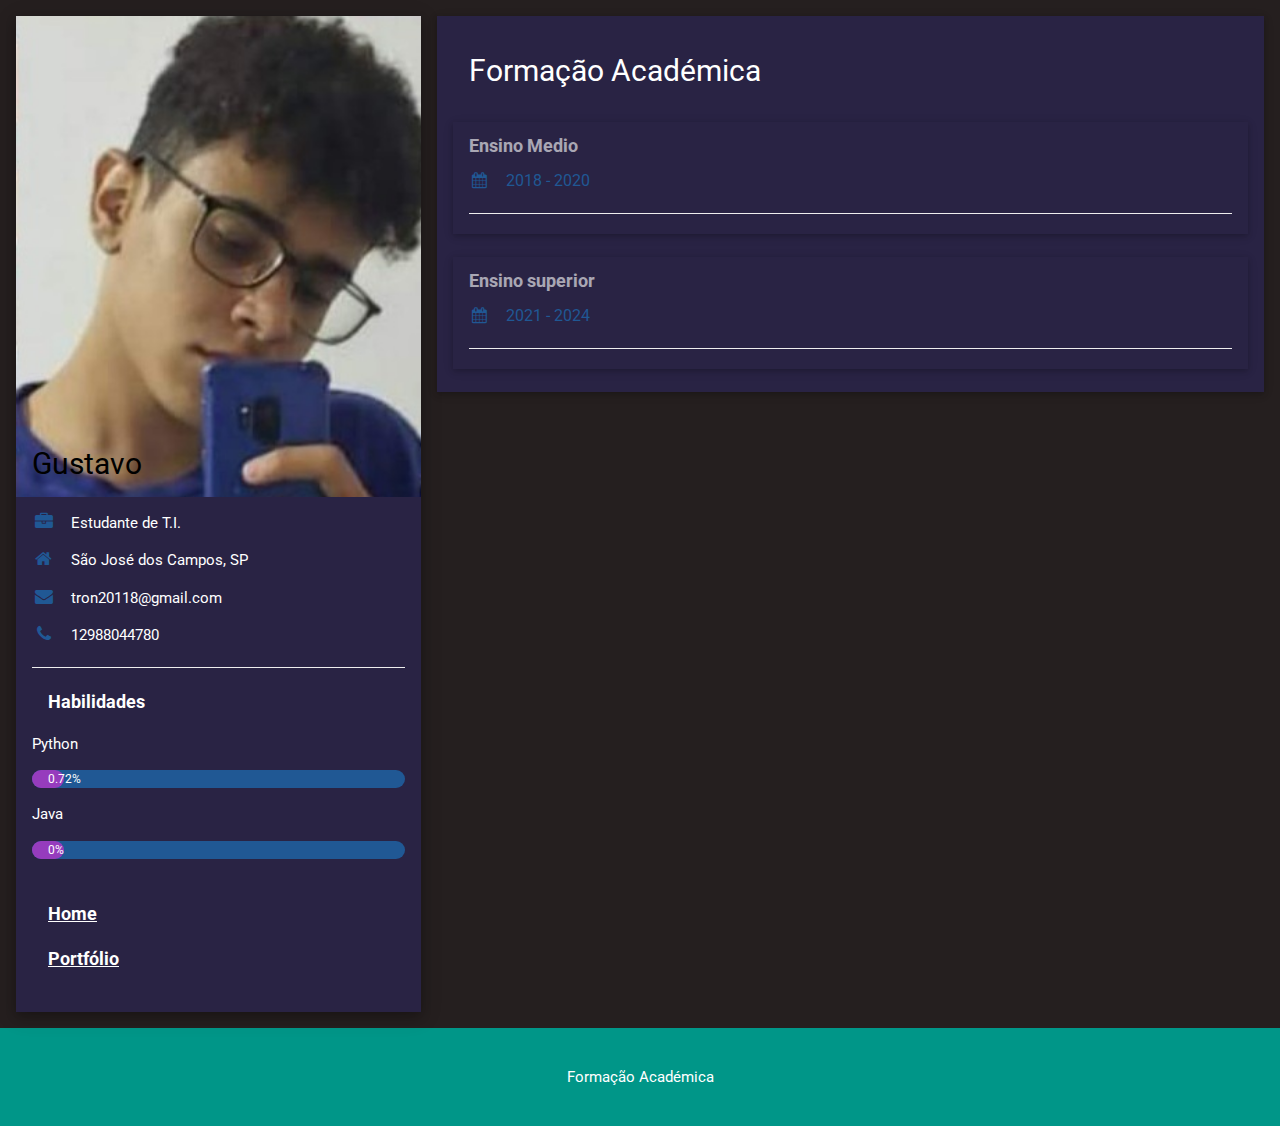
==== src/Formacao-Academica.html @ 50c29bd5 "Prototipo 1" ====
<!DOCTYPE html>
<html>
<head>
    <title>Projeto Web</title>
    <meta charset="UTF-8">
    <meta name="viewport" content="width=device-width, initial-scale=1">
    <link rel="stylesheet" href="https://www.w3schools.com/w3css/4/w3.css">
    <link rel='stylesheet' href='https://fonts.googleapis.com/css?family=Roboto'>
    <link rel="stylesheet" href="https://cdnjs.cloudflare.com/ajax/libs/font-awesome/4.7.0/css/font-awesome.min.css">
    <link rel="stylesheet" href="./css/style.css">
</head>
<body class="body">

    <!-- Page Container -->
    <div class="w3-content w3-margin-top" style="max-width:1400px;">

        <!-- The Grid -->
        <div class="w3-row-padding">

            <!-- Left Column -->
            <div class="w3-third">

                <div class="w3-card-4 Div_P">
                    <div class="w3-display-container">
                        <img src="img/Gustavoo.jpeg" style="width:100%">
                        <div class="w3-display-bottomleft w3-container w3-text-black">
                            <h2>Gustavo</h2>
                        </div>
                    </div>
                    <div class="w3-container">
                        <p><i class="fa fa-briefcase fa-fw w3-margin-right w3-large div_Calendar "></i>Estudante de T.I.
                        </p>
                        <p><i class="fa fa-home fa-fw w3-margin-right w3-large div_Calendar"></i>São José dos Campos, SP
                        </p>
                        <p><i class="fa fa-envelope fa-fw w3-margin-right w3-large div_Calendar"></i>tron20118@gmail.com
                        </p>
                        <p><i class="fa fa-phone fa-fw w3-margin-right w3-large div_Calendar"></i>12988044780</p>
                        <hr>

                        <p class="w3-large"><b><i class="w3-margin-right w3-text-teal"></i>Habilidades</b></p>
                        <p>Python</p>
                        <div class="w3-round-xlarge w3-small" style="background-color: #205894;">
                            <div class="w3-container w3-center w3-round-xlarge Div_Porcen" style="width:0.72%">0.72%
                            </div>
                        </div>
                        <p>Java</p>
                        <div class="w3-round-xlarge w3-small" style="background-color: #205894;">
                            <div class="w3-container w3-center w3-round-xlarge Div_Porcen" style="width:0%">
                                <div class="w3-center w3-text-white">0%</div>
                            </div>
                        </div>
                        <br>
                        <nav>
                            <a href="Index.html">
                                <p class="w3-large w3-text-theme"><b><i
                                            class=" w3-margin-right w3-text-teal"></i>Home</b></p>
                            </a>
                            <a href="Port.html"> <p class="w3-large w3-text-theme"><b><i class=" w3-margin-right w3-text-teal"></i>Portfólio</b></p> </a>
                        </nav>
                        <br>
                    </div>
                </div>

                <!-- End Left Column -->
            </div>

            <!-- Right Column -->
            <div class="w3-twothird">

               

                <div class="w3-container w3-card Div_P">
                    <h2 class=" w3-padding-16"><i class="w3-margin-right w3-xxlarge w3-text-teal"></i>Formação Académica
                    </h2>
                    <div class="w3-container w3-card">
                        <h5 class="w3-opacity"><b>Ensino Medio</b></h5>
                        <h6 class="div_Calendar"><i class="fa fa-calendar fa-fw w3-margin-right"></i>2018 - 2020</h6>
                        <hr>
                    </div>
                    <br>
                    <div class="w3-container w3-card">
                        <h5 class="w3-opacity"><b>Ensino superior</b></h5>
                        <h6 class="div_Calendar"><i class="fa fa-calendar fa-fw w3-margin-right"></i>2021 - 2024</h6>
                        <hr>
                    </div>
                    <br>
                </div>

                <!-- End Right Column -->
            </div>

            <!-- End Grid -->
        </div>

        <!-- End Page Container -->
    </div>

    <footer class="w3-container w3-teal w3-center w3-margin-top">
        <br>
        <p>Formação Académica</p>
        <br>
        <!--<p>Find me on social media.</p>
  <i class="fa fa-facebook-official w3-hover-opacity"></i>
  <i class="fa fa-instagram w3-hover-opacity"></i>
  <i class="fa fa-snapchat w3-hover-opacity"></i>
  <i class="fa fa-pinterest-p w3-hover-opacity"></i>
  <i class="fa fa-twitter w3-hover-opacity"></i>
  <i class="fa fa-linkedin w3-hover-opacity"></i>
  <p>Powered by <a href="https://www.w3schools.com/w3css/default.asp" target="_blank">w3.css</a></p> -->
    </footer>

</body>

</html>
---- src/css/style.css ----
html,
body,
h1,
h2,
h3,
h4,
h5,
h6 {
  font-family: "Roboto", sans-serif;
}
i {
  color: #205894;
}

.Div_P {
  color: white;
  background-color: rgb(41, 35, 68);
}

.body {
  background-color: rgb(37, 31, 31);
}
.Div_Porcen {
  background-color: rgb(150, 60, 189);
}

.div_Calendar {
  color: #205894;
}
.div_current {
  background-color: #205894;
}
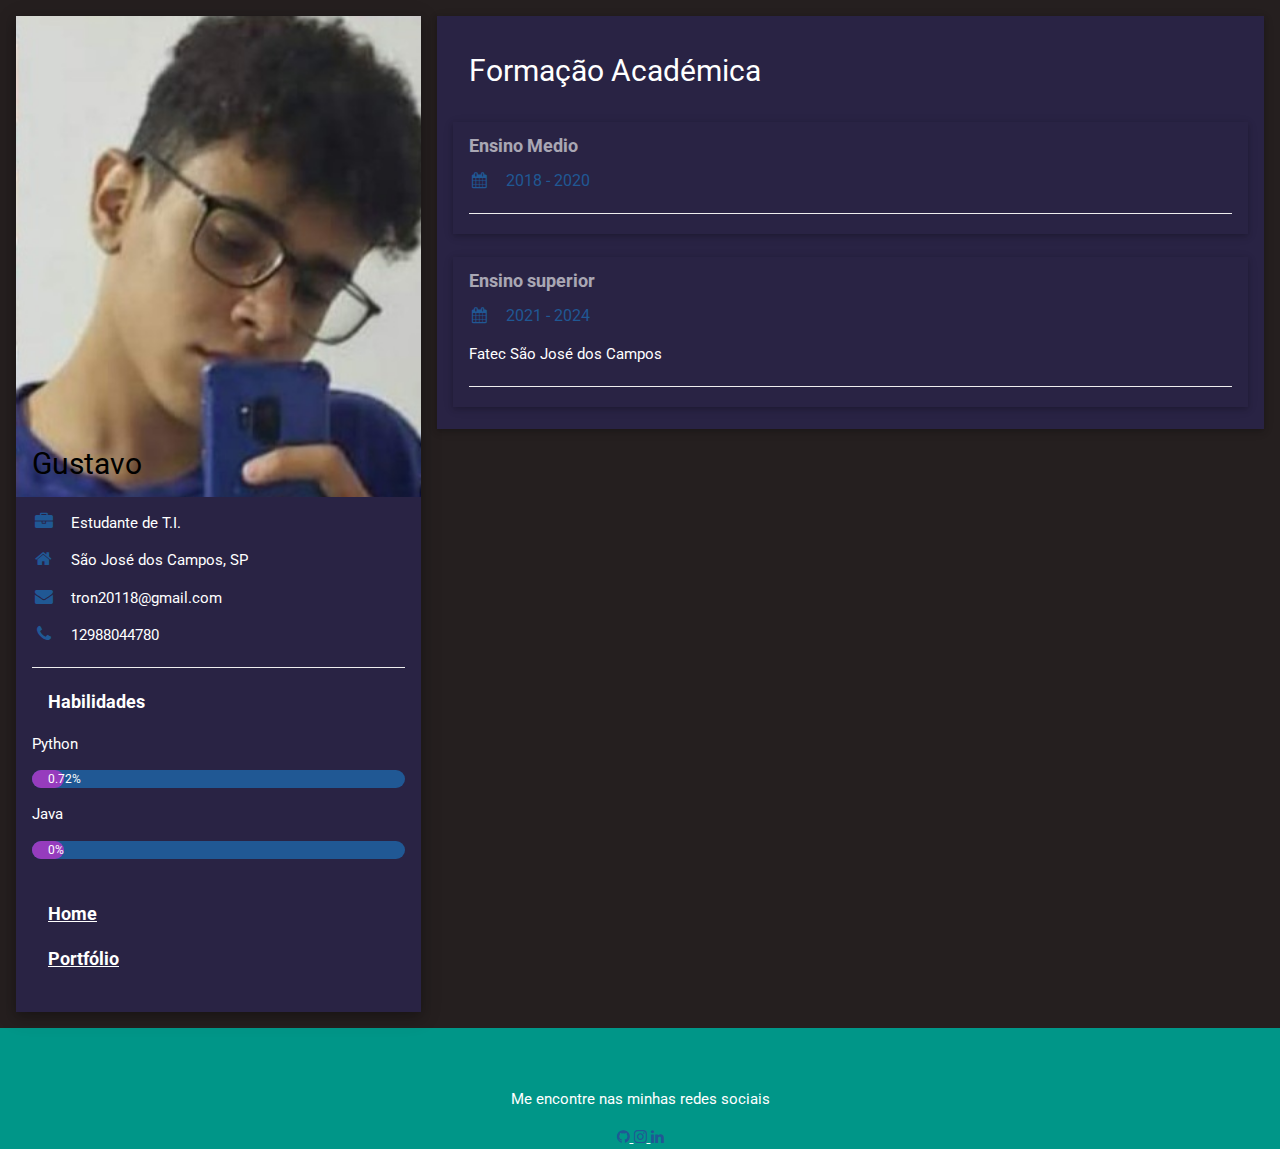
==== commit 3606c852: "Atualizacao 2(Textos finalizados no site)" ====
--- a/src/Formacao-Academica.html
+++ b/src/Formacao-Academica.html
@@ -55,7 +55,7 @@
                                 <p class="w3-large w3-text-theme"><b><i
                                             class=" w3-margin-right w3-text-teal"></i>Home</b></p>
                             </a>
-                            <a href="Port.html"> <p class="w3-large w3-text-theme"><b><i class=" w3-margin-right w3-text-teal"></i>Portfólio</b></p> </a>
+                            <a href="Portifólio.html"> <p class="w3-large w3-text-theme"><b><i class=" w3-margin-right w3-text-teal"></i>Portfólio</b></p> </a>
                         </nav>
                         <br>
                     </div>
@@ -81,6 +81,7 @@
                     <div class="w3-container w3-card">
                         <h5 class="w3-opacity"><b>Ensino superior</b></h5>
                         <h6 class="div_Calendar"><i class="fa fa-calendar fa-fw w3-margin-right"></i>2021 - 2024</h6>
+                        <p>Fatec São José dos Campos </p>
                         <hr>
                     </div>
                     <br>
@@ -97,18 +98,14 @@
 
     <footer class="w3-container w3-teal w3-center w3-margin-top">
         <br>
-        <p>Formação Académica</p>
         <br>
-        <!--<p>Find me on social media.</p>
-  <i class="fa fa-facebook-official w3-hover-opacity"></i>
-  <i class="fa fa-instagram w3-hover-opacity"></i>
-  <i class="fa fa-snapchat w3-hover-opacity"></i>
-  <i class="fa fa-pinterest-p w3-hover-opacity"></i>
-  <i class="fa fa-twitter w3-hover-opacity"></i>
-  <i class="fa fa-linkedin w3-hover-opacity"></i>
-  <p>Powered by <a href="https://www.w3schools.com/w3css/default.asp" target="_blank">w3.css</a></p> -->
+        <p>Me encontre nas minhas redes sociais</p>
+        <a href="https://github.com/Miojoguu"><i class="fa fa-github w3-hover-opacity"></i> </a>
+        <a href="https://www.instagram.com/miojogu/"><i class="fa fa-instagram w3-hover-opacity"></i> </a>
+        <a href="https://www.linkedin.com/in/gustavo-borges-lima-9a4720210/"><i class="fa fa-linkedin w3-hover-opacity"></i>
+        </a>
     </footer>
-
-</body>
-
-</html>+    
+    </body>
+    
+    </html>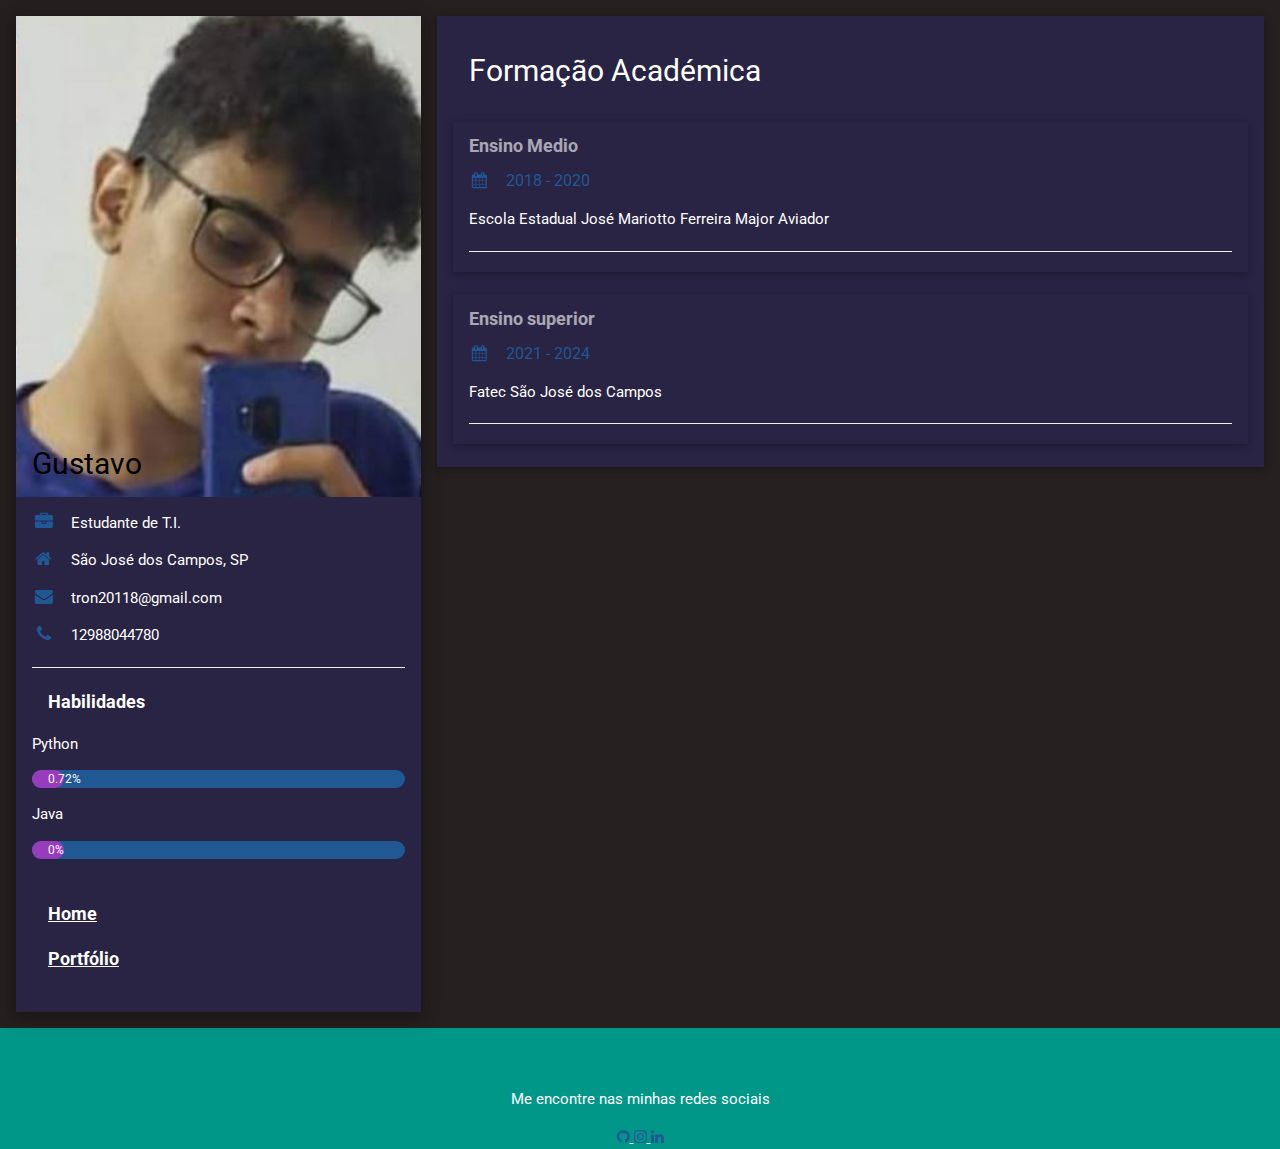
==== commit fe7f6531: "Atualizacao final (Implementacao do texto)" ====
--- a/src/Formacao-Academica.html
+++ b/src/Formacao-Academica.html
@@ -75,6 +75,7 @@
                     <div class="w3-container w3-card">
                         <h5 class="w3-opacity"><b>Ensino Medio</b></h5>
                         <h6 class="div_Calendar"><i class="fa fa-calendar fa-fw w3-margin-right"></i>2018 - 2020</h6>
+                        <p>Escola Estadual José Mariotto Ferreira Major Aviador </p>
                         <hr>
                     </div>
                     <br>
